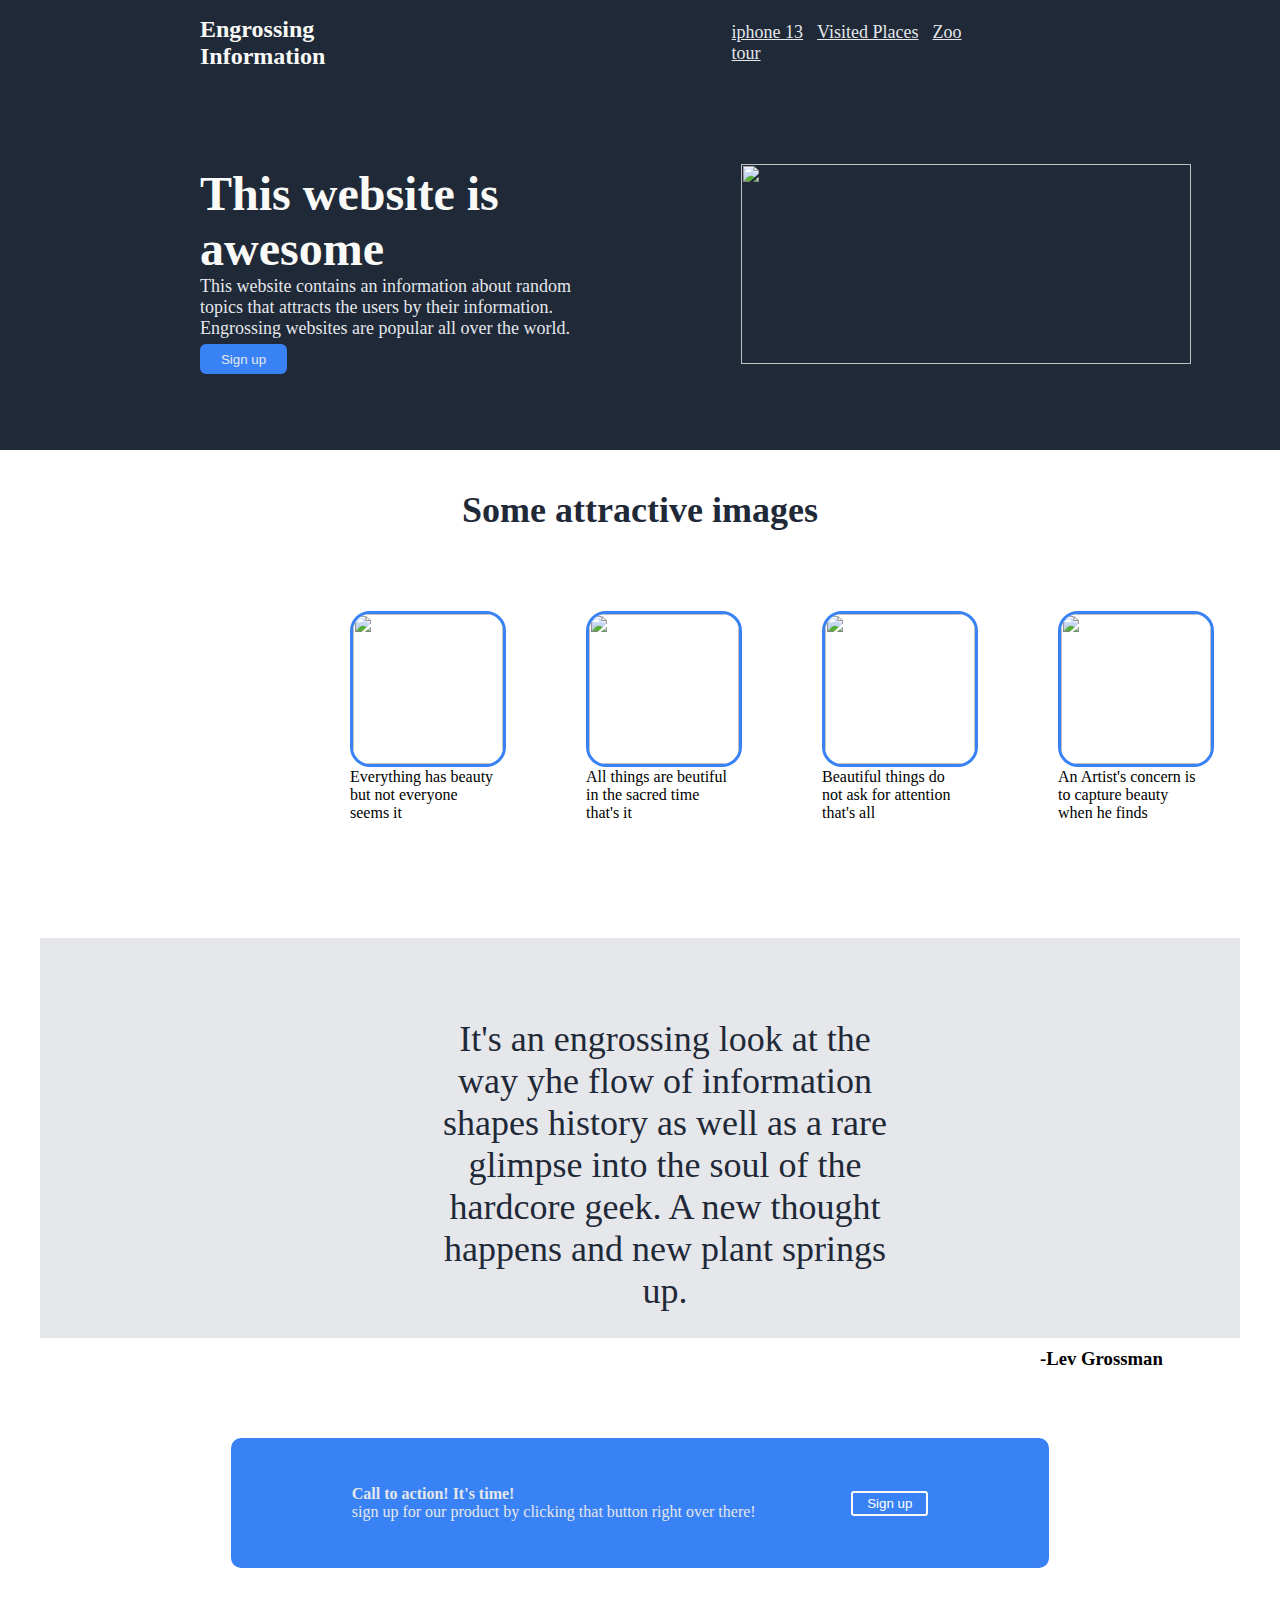
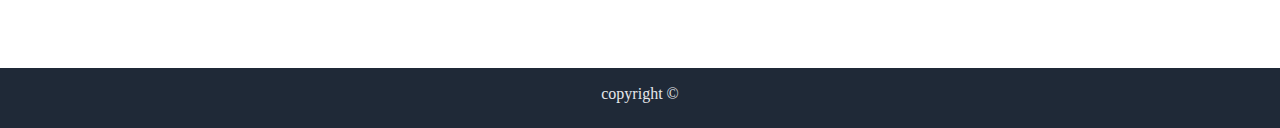
==== index.html @ 87521f39 "Update index.html" ====
<!DOCTYPE html>
<html lang="en">
<head>
    <meta charset="UTF-8">
    <meta http-equiv="X-UA-Compatible" content="IE=edge">
    <meta name="viewport" content="width=device-width, initial-scale=1.0">
    <link rel="stylesheet" href="style.css">
    <title>Engrossing Website</title>
</head>
<body>
    <header class="header">
       
            <div class="headTop" >
                <h1 id="Logo">Engrossing Information </h1>
                <div class="headerLinks">
                    <nav>
                       <a class="iphoneLink" href="./SecondPage/iPhone.html">iphone 13</a>
                       <a class="petLink" href="./FourthPage/places.html">Visited Places</a>
                       <a class="zooLink" href="./ThirdPage/Zoo.html">Zoo tour</a>
                    </nav>
                </div>
            </div>
            <div>
                <h5 class="boldHeading">
                    This website is awesome
                </h5>
                <p class="paragraph">This website contains an information about random topics that attracts the users by their information. Engrossing websites are popular all over the world. </p>
                <button class="button" type="button">Sign up</button>
                <img class="image"src= "https://thumbs.dreamstime.com/b/merry-christmas-tree-transporter-bringing-gifts-to-all-sweethearts-mas-evening-80487472.jpg" />
           </div>
      
    </header>
    <h1 class="attractiveImages">Some attractive images</h1>
    <section class="alignImages">
         <figure>
             <img class="allImages" src="https://encrypted-tbn0.gstatic.com/images?q=tbn:ANd9GcTTRWqchXP9nsOERdfVsK5Ev_tPvuVvVRU41IjovAAz4cTMfODFKGF5jT88oMCc74lvVr0&usqp=CAU" height="150px" width="150px">
             <figcaption class="imagesText">Everything has beauty but not everyone seems it</figcaption>
         </figure>
         <figure> 
             <img class="allImages" src="https://hips.hearstapps.com/hmg-prod/images/interior-christmas-magic-glowing-tree-fireplace-royalty-free-image-1628537941.jpg" height="150px" width="150px">
             <figcaption class="imagesText">All things are beutiful in the sacred time that's it</figcaption>
         </figure>
         <figure>
             <img class="allImages" src="https://www.teahub.io/photos/full/21-218810_beautiful-wallpapers-download-for-mobile-download-beautiful-images.jpg" height="150px" width="150px">
             <figcaption class="imagesText">Beautiful things do not ask for attention that's all </figcaption>
         </figure>
         <figure>
             <img class="allImages" src="https://cdn.wallpapersafari.com/95/88/oacL5r.jpg" height="150px" width="150px">
             <figcaption class="imagesText"> An Artist's concern is to capture beauty when he finds</figcaption>
         </figure>
    </section>
    <blockquote class="engrossingQuote">
        <p class="quote">It's an engrossing look at the way yhe flow of information shapes history as well as a rare glimpse into the soul of the hardcore geek. A new thought happens and new plant springs up. </p>
        <h3 class="author">-Lev Grossman</h3>
    </blockquote>
    <section class="blueBox">
        <div>
            <h5 class="boxLineOne">Call to action! It's time!</h5>
            <p class="boxLineTwo">sign up for our product by clicking that button right over there!</p>
        </div>
        <button class="signUpButton">Sign up</button>
    </section>
    <footer id="footer">
        <p id="end">
           copyright ©
        </p>
    </footer>
</body>
</html>
---- style.css ----
body{
     margin: 0;
}
.header{
    height: 450px;
    background-color:#1F2937;
}
.headTop{
    display: flex;
    justify-content: space-between;
 }
#Logo{
    color: #F9FAF8;
    font-size: 24px;
    padding-left: 200px;
}
.headerLinks{
    margin: auto 300px;
}
nav a{
    font-size: 18px;
}
.iphoneLink{
    color: #E5E7Eb;
    font-size: 18px;
}
.petLink{
    color: #E5E7Eb;
    font-size: 18px;
  
   margin-left: 10px;
}
.zooLink{
    color: #E5E7Eb;
    font-size: 18px;
    margin-left: 10px;
}
.boldHeading{
    color: #F9FAF8;
    font-size: 48px;
    width: 30%;
    padding-left: 200px;
    font-family: 'Roboto';
    src: url(fonts/Roboto-Bold.ttf);
}
.paragraph{
    height: 10px;
    width: 30%;
    margin-left: 200px;
    margin-top: -80px;
    font-size: 18px;
    color: #E5E7Eb;
}
.button{
    color: #E5E7Eb;
    background-color: #3882F6;
    border: #3882F6;
    margin-left: 200px;
    margin-top: 40px;
    border-radius: 6px;
    width: 87px;
    height: 30px;
}
.image{
    margin-left: 450px;  
    margin-top: -599px;
    width: 450px;
    height: 200px;
}
.attractiveImages{
    color: #1F2937;
    font-size: 36px;
    text-align: center;
    padding-top: 15px;
    font-family: 'Roboto';
    src: url(fonts/Roboto-Bold.ttf);
}
.alignImages{
   justify-content: space-evenly;
   display: flex;
   padding-right: 240px;
   padding-left: 310px;
   padding-top: 40px;
}
.allImages{
    border-radius: 20px;
    border: 3px solid #3882F6;
}
.imagesText{
    color: #000;
    width: 145px;
    margin-top: 0px;
}
.engrossingQuote{
    background-color: #E5E7EB;
    height: 400px;
}
.quote{
    text-align: center;
    color: #1F2937;
    font-size: 36px;
    font-weight: light italic;
    padding-right: 350px;
    padding-left: 400px;
    margin-top: 100px;
    padding-top: 80px;
    font-family: 'Roboto';
    src: url(fonts/Roboto-LightItalic.ttf);
}
.author{
    padding-left: 1000px;
}
.blueBox{
    height: 80px;
    background-color: #3882F6;
   border-radius: 10px;
    display: flex;
    align-items: center;
    justify-content: space-evenly;
    margin: 100px auto;
    width: 60%;
    padding: 25px;
}
.boxLineOne{
    font-weight: bold;
    font-size: 16px;
    color: #E5E7Eb;
    margin: 0;
}
.boxLineTwo{
color: #E5E7Eb;
margin: 0;
}
.signUpButton{
 
   background-color: #3882F6;
   color: white;
   border: 2px solid #F9FAF8;
   border-radius: 3px;
   margin: 0px;
   width: 10%;
   height: 25px;
}
#footer{
    height: 60px;
    background-color: #1F2937;
}
#end{
    text-align: center;
    padding-top: 17px;
    color: #E5E7Eb;
}
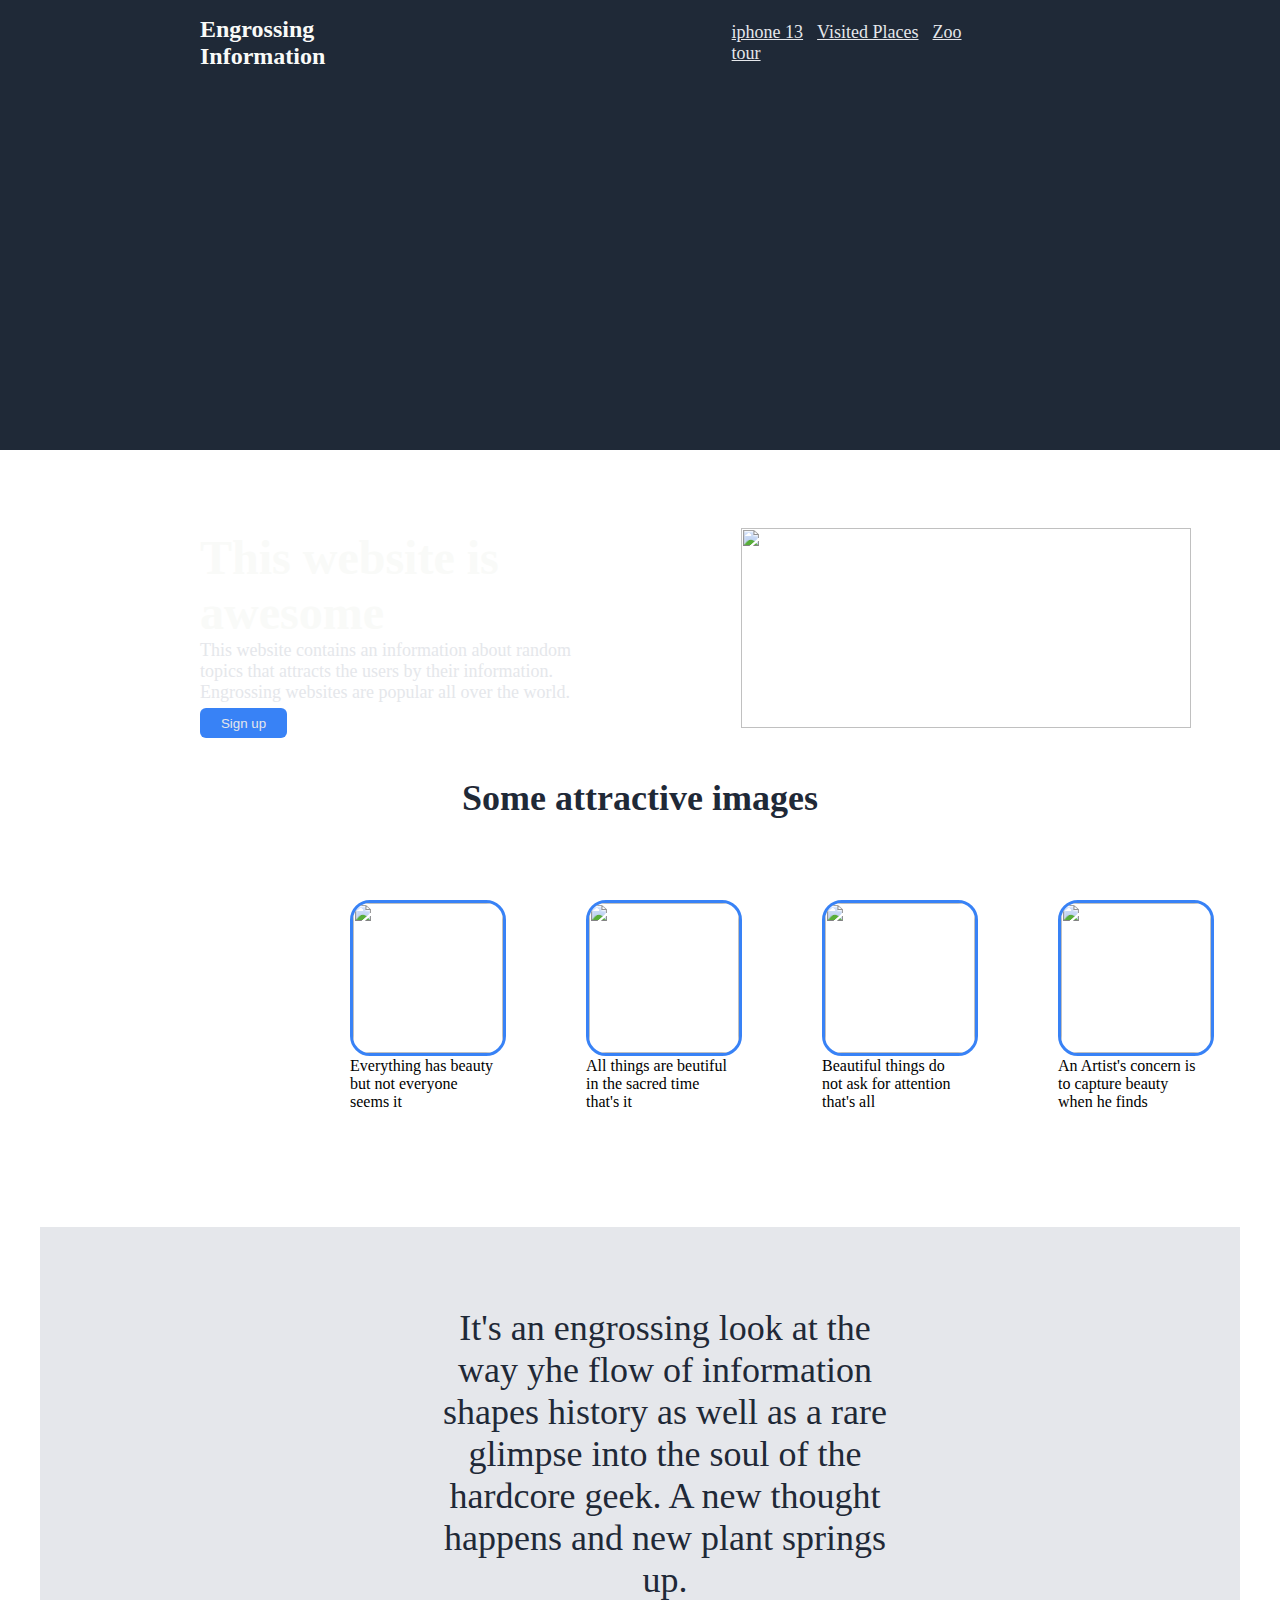
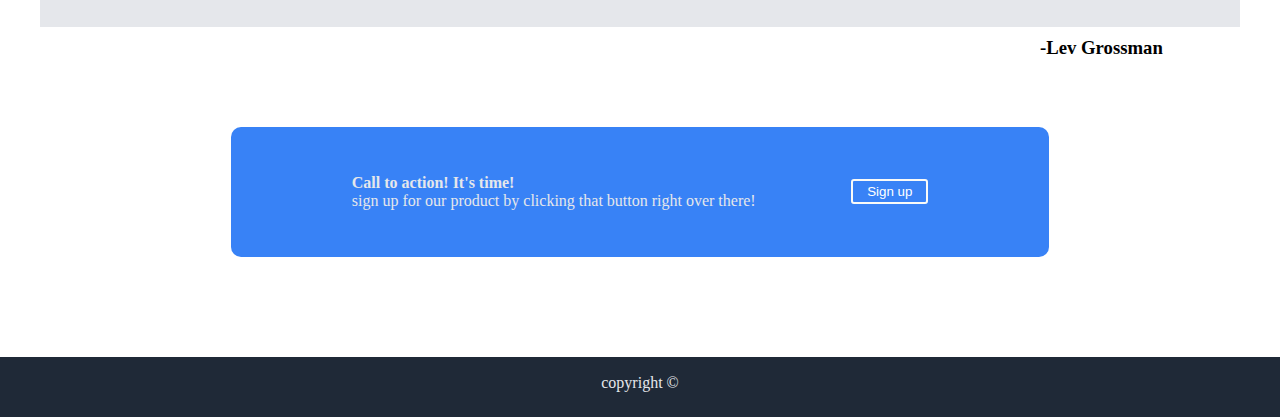
==== commit b90f05b4: "Update index.html" ====
--- a/index.html
+++ b/index.html
@@ -9,57 +9,59 @@
 </head>
 <body>
     <header class="header">
-       
-            <div class="headTop" >
+          <div class="headTop" >
                 <h1 id="Logo">Engrossing Information </h1>
-                <div class="headerLinks">
-                    <nav>
+                <nav class="headerLinks">
                        <a class="iphoneLink" href="./SecondPage/iPhone.html">iphone 13</a>
                        <a class="petLink" href="./FourthPage/places.html">Visited Places</a>
                        <a class="zooLink" href="./ThirdPage/Zoo.html">Zoo tour</a>
-                    </nav>
-                </div>
-            </div>
-            <div>
-                <h5 class="boldHeading">
+                 </nav>
+           </div>
+     </header>
+     <div class="class="header2"">
+               <h5 class="boldHeading">
                     This website is awesome
-                </h5>
-                <p class="paragraph">This website contains an information about random topics that attracts the users by their information. Engrossing websites are popular all over the world. </p>
-                <button class="button" type="button">Sign up</button>
-                <img class="image"src= "https://thumbs.dreamstime.com/b/merry-christmas-tree-transporter-bringing-gifts-to-all-sweethearts-mas-evening-80487472.jpg" />
-           </div>
-      
-    </header>
-    <h1 class="attractiveImages">Some attractive images</h1>
-    <section class="alignImages">
-         <figure>
-             <img class="allImages" src="https://encrypted-tbn0.gstatic.com/images?q=tbn:ANd9GcTTRWqchXP9nsOERdfVsK5Ev_tPvuVvVRU41IjovAAz4cTMfODFKGF5jT88oMCc74lvVr0&usqp=CAU" height="150px" width="150px">
-             <figcaption class="imagesText">Everything has beauty but not everyone seems it</figcaption>
-         </figure>
-         <figure> 
-             <img class="allImages" src="https://hips.hearstapps.com/hmg-prod/images/interior-christmas-magic-glowing-tree-fireplace-royalty-free-image-1628537941.jpg" height="150px" width="150px">
-             <figcaption class="imagesText">All things are beutiful in the sacred time that's it</figcaption>
-         </figure>
-         <figure>
-             <img class="allImages" src="https://www.teahub.io/photos/full/21-218810_beautiful-wallpapers-download-for-mobile-download-beautiful-images.jpg" height="150px" width="150px">
-             <figcaption class="imagesText">Beautiful things do not ask for attention that's all </figcaption>
-         </figure>
-         <figure>
-             <img class="allImages" src="https://cdn.wallpapersafari.com/95/88/oacL5r.jpg" height="150px" width="150px">
-             <figcaption class="imagesText"> An Artist's concern is to capture beauty when he finds</figcaption>
-         </figure>
-    </section>
-    <blockquote class="engrossingQuote">
-        <p class="quote">It's an engrossing look at the way yhe flow of information shapes history as well as a rare glimpse into the soul of the hardcore geek. A new thought happens and new plant springs up. </p>
-        <h3 class="author">-Lev Grossman</h3>
-    </blockquote>
-    <section class="blueBox">
+               </h5>
+               <p class="paragraph">This website contains an information about random topics that attracts the users by their information. Engrossing websites are popular all over the world. </p>
+               <button class="button" type="button">Sign up</button>
+               <img class="image"src= "https://thumbs.dreamstime.com/b/merry-christmas-tree-transporter-bringing-gifts-to-all-sweethearts-mas-evening-80487472.jpg" />
+      </div>
+  <main>
+     <section>
+        <h1 class="attractiveImages">Some attractive images</h1>
+        <div class="alignImages">
+            <figure>
+                <img class="allImages" src="https://encrypted-tbn0.gstatic.com/images?q=tbn:ANd9GcTTRWqchXP9nsOERdfVsK5Ev_tPvuVvVRU41IjovAAz4cTMfODFKGF5jT88oMCc74lvVr0&usqp=CAU" height="150px" width="150px">
+                <figcaption class="imagesText">Everything has beauty but not everyone seems it</figcaption>
+            </figure>
+            <figure> 
+                <img class="allImages" src="https://hips.hearstapps.com/hmg-prod/images/interior-christmas-magic-glowing-tree-fireplace-royalty-free-image-1628537941.jpg" height="150px" width="150px">
+                <figcaption class="imagesText">All things are beutiful in the sacred time that's it</figcaption>
+            </figure>
+            <figure>
+               <img class="allImages" src="https://www.teahub.io/photos/full/21-218810_beautiful-wallpapers-download-for-mobile-download-beautiful-images.jpg" height="150px" width="150px">
+               <figcaption class="imagesText">Beautiful things do not ask for attention that's all </figcaption>
+            </figure>
+            <figure>
+               <img class="allImages" src="https://cdn.wallpapersafari.com/95/88/oacL5r.jpg" height="150px" width="150px">
+               <figcaption class="imagesText"> An Artist's concern is to capture beauty when he finds</figcaption>
+            </figure>
+        </div>
+     </section>
+     <section>
+         <blockquote class="engrossingQuote">
+            <p class="quote">It's an engrossing look at the way yhe flow of information shapes history as well as a rare glimpse into the soul of the hardcore geek. A new thought happens and new plant springs up. </p>
+            <h3 class="author">-Lev Grossman</h3>
+         </blockquote>
+     </section>
+     <section class="blueBox">
         <div>
             <h5 class="boxLineOne">Call to action! It's time!</h5>
             <p class="boxLineTwo">sign up for our product by clicking that button right over there!</p>
         </div>
         <button class="signUpButton">Sign up</button>
-    </section>
+      </section>
+    </main>
     <footer id="footer">
         <p id="end">
            copyright ©
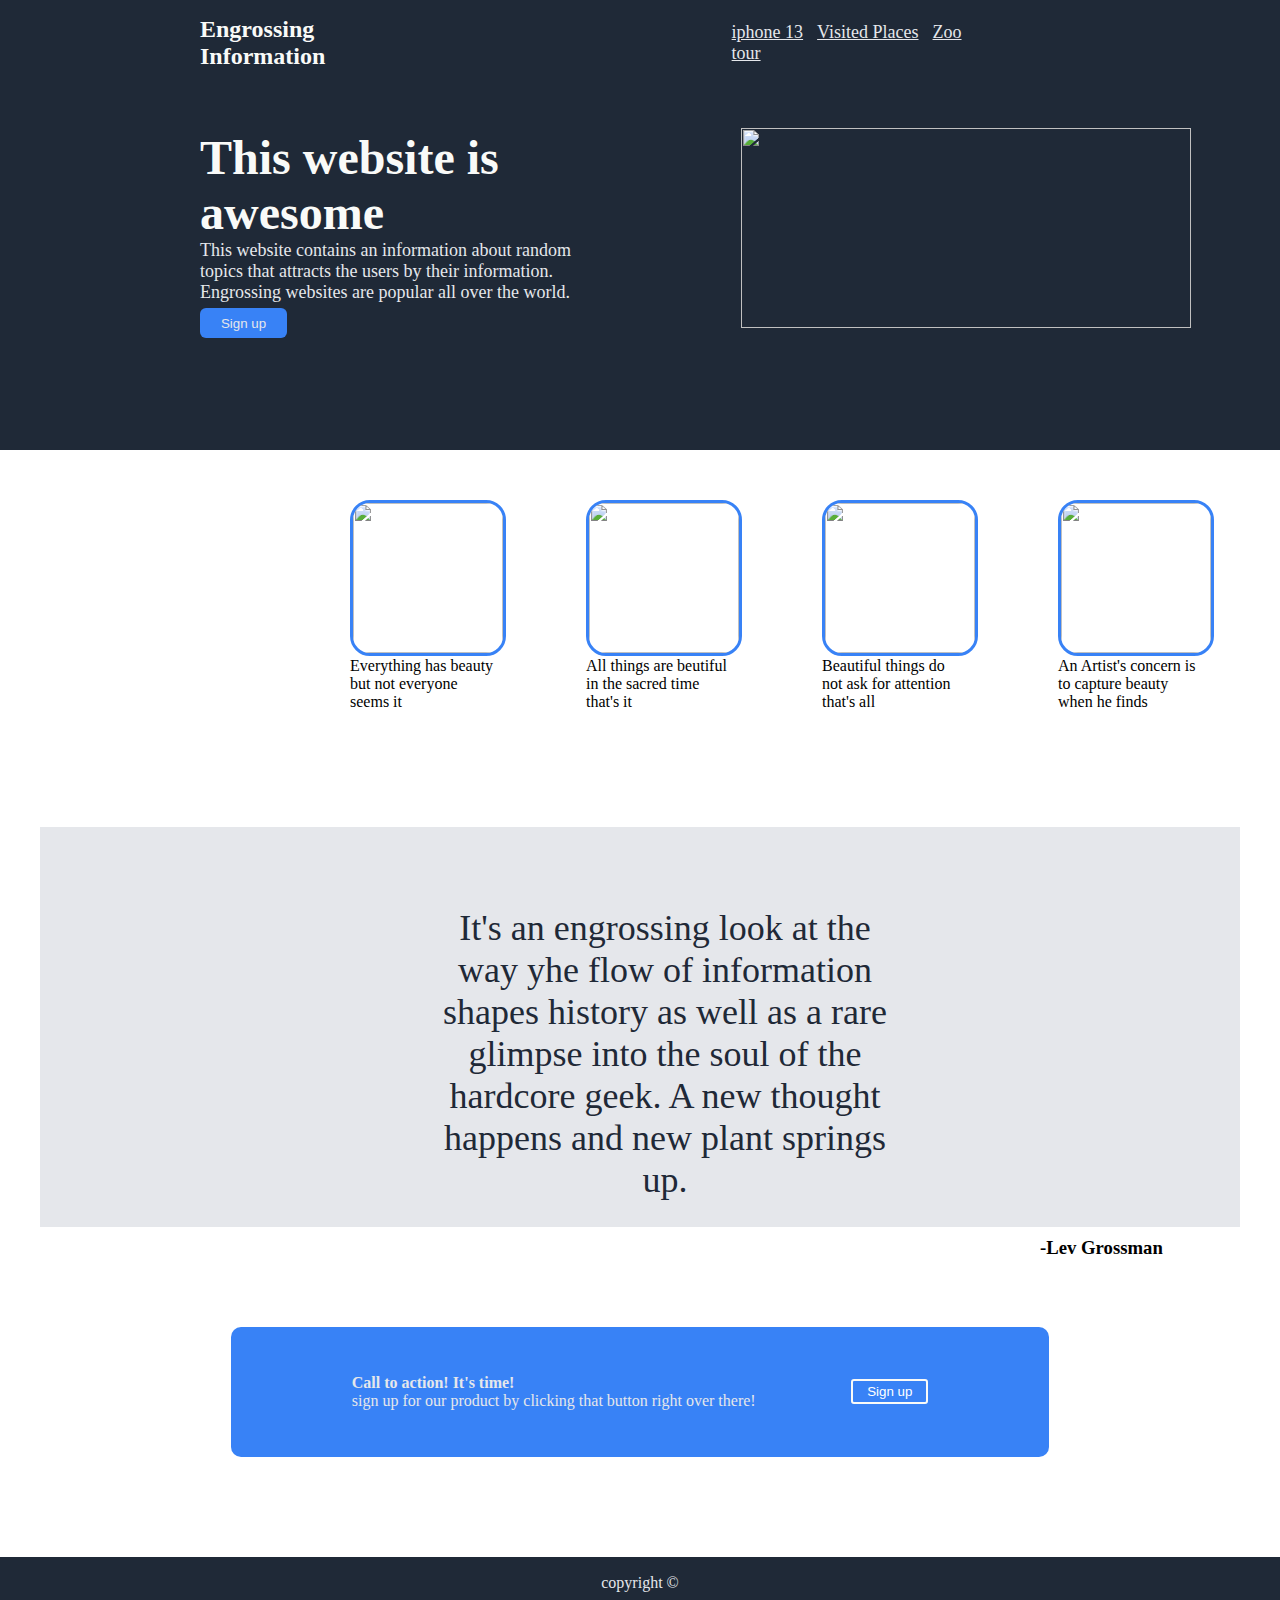
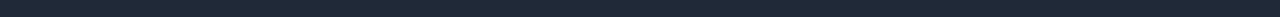
==== commit d0a06139: "Changed image position" ====
--- a/index.html
+++ b/index.html
@@ -1,3 +1,4 @@
+
 <!DOCTYPE html>
 <html lang="en">
 <head>
@@ -17,16 +18,17 @@
                        <a class="zooLink" href="./ThirdPage/Zoo.html">Zoo tour</a>
                  </nav>
            </div>
-     </header>
-     <div class="class="header2"">
-               <h5 class="boldHeading">
-                    This website is awesome
-               </h5>
-               <p class="paragraph">This website contains an information about random topics that attracts the users by their information. Engrossing websites are popular all over the world. </p>
-               <button class="button" type="button">Sign up</button>
-               <img class="image"src= "https://thumbs.dreamstime.com/b/merry-christmas-tree-transporter-bringing-gifts-to-all-sweethearts-mas-evening-80487472.jpg" />
-      </div>
-  <main>
+    </header>
+    <main>
+    <div class="header2">
+        <h5 class="boldHeading">
+            This website is awesome
+        </h5>
+        <p class="paragraph">This website contains an information about random topics that attracts the users by their information. Engrossing websites are popular all over the world. </p>
+        <button class="button" type="button">Sign up</button>
+        <img class="image"src= "https://thumbs.dreamstime.com/b/merry-christmas-tree-transporter-bringing-gifts-to-all-sweethearts-mas-evening-80487472.jpg" />
+   </div>
+  
      <section>
         <h1 class="attractiveImages">Some attractive images</h1>
         <div class="alignImages">
@@ -68,4 +70,4 @@
         </p>
     </footer>
 </body>
-</html>
+</html>--- a/style.css
+++ b/style.css
@@ -1,5 +1,8 @@
 body{
-     margin: 0;
+    margin: 0;
+}
+.header2{
+    margin-top: -400px;
 }
 .header{
     height: 450px;
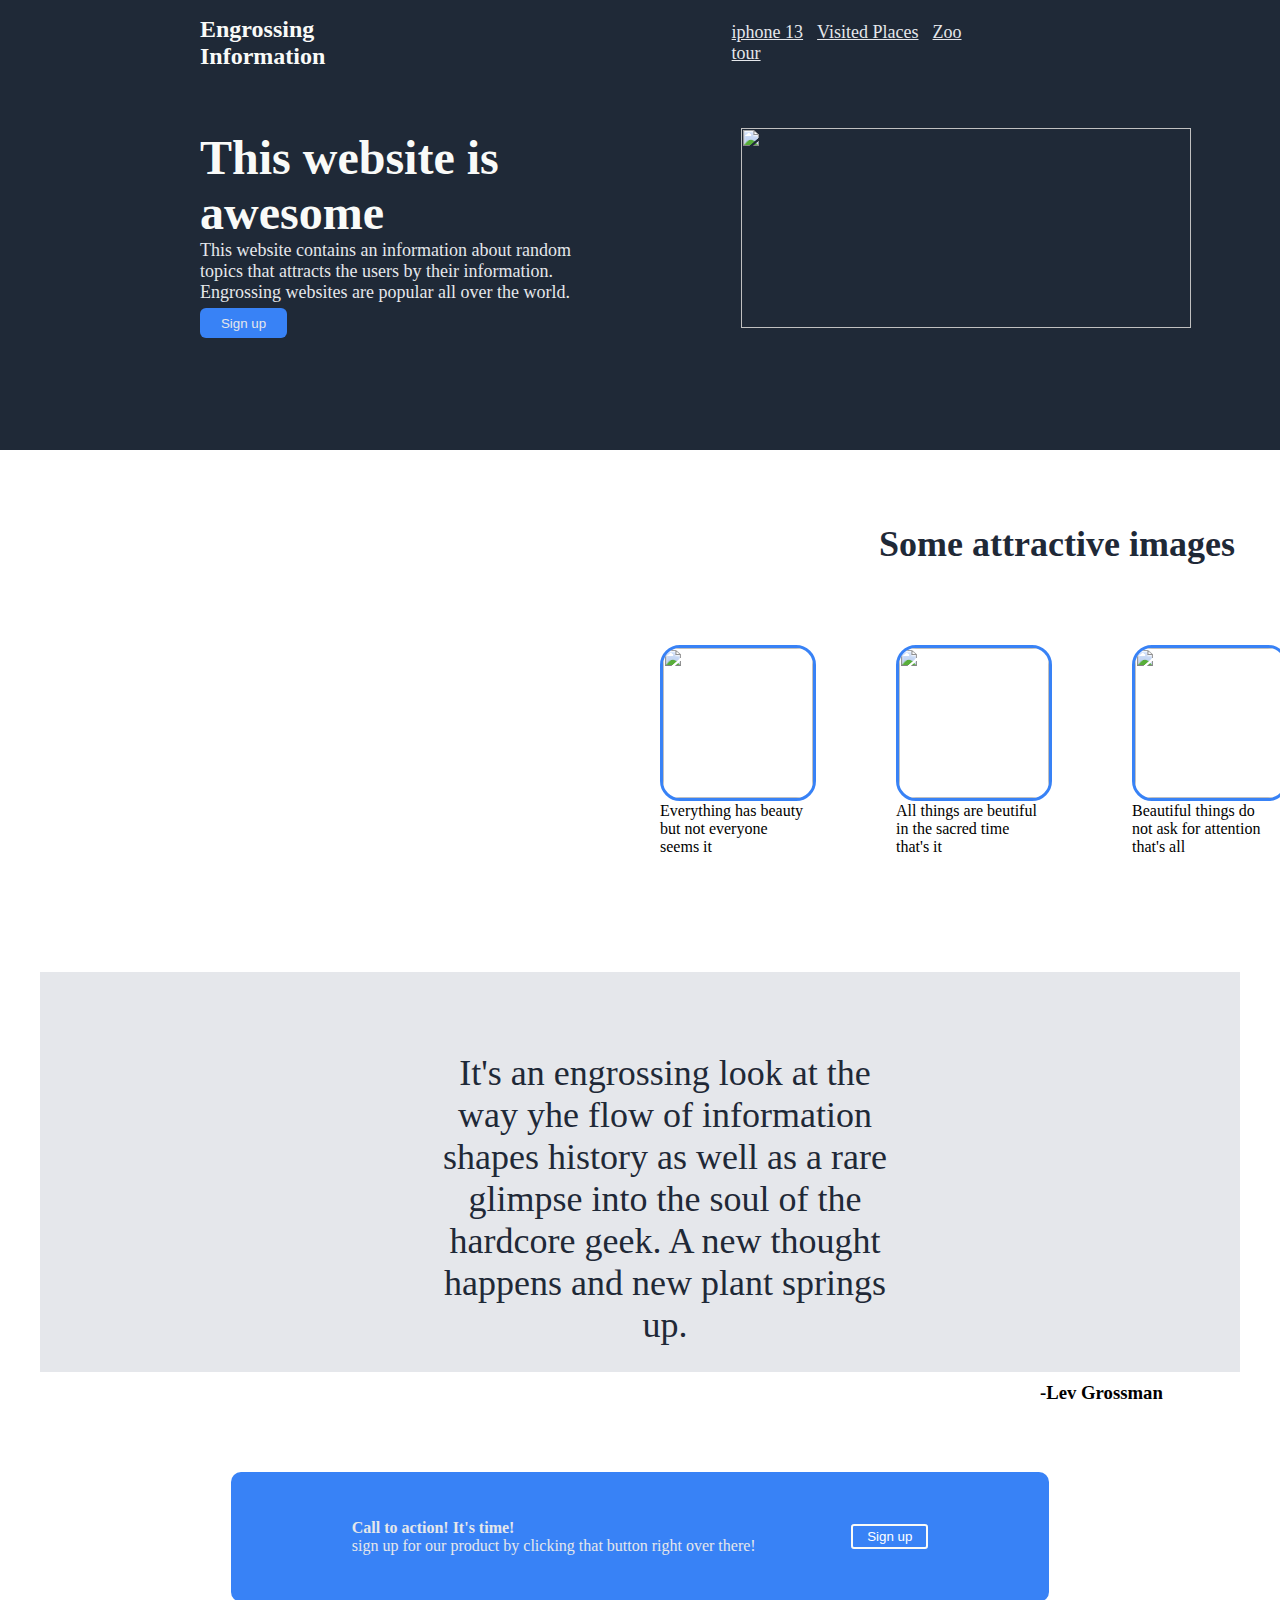
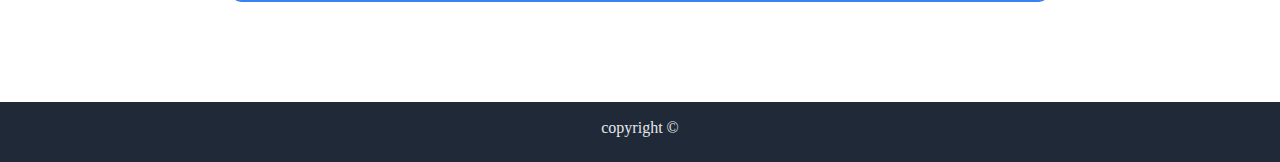
==== commit 8de3c9ee: "Changed image position" ====
--- a/index.html
+++ b/index.html
@@ -18,6 +18,7 @@
                        <a class="zooLink" href="./ThirdPage/Zoo.html">Zoo tour</a>
                  </nav>
            </div>
+
     </header>
     <main>
     <div class="header2">
@@ -32,6 +33,13 @@
      <section>
         <h1 class="attractiveImages">Some attractive images</h1>
         <div class="alignImages">
+
+     </header>
+    <main>
+       <section>
+         <h1 class="attractiveImages">Some attractive images</h1>
+         <div class="alignImages">
+
             <figure>
                 <img class="allImages" src="https://encrypted-tbn0.gstatic.com/images?q=tbn:ANd9GcTTRWqchXP9nsOERdfVsK5Ev_tPvuVvVRU41IjovAAz4cTMfODFKGF5jT88oMCc74lvVr0&usqp=CAU" height="150px" width="150px">
                 <figcaption class="imagesText">Everything has beauty but not everyone seems it</figcaption>
@@ -49,7 +57,11 @@
                <figcaption class="imagesText"> An Artist's concern is to capture beauty when he finds</figcaption>
             </figure>
         </div>
+
      </section>
+
+      </section>
+
      <section>
          <blockquote class="engrossingQuote">
             <p class="quote">It's an engrossing look at the way yhe flow of information shapes history as well as a rare glimpse into the soul of the hardcore geek. A new thought happens and new plant springs up. </p>
@@ -70,4 +82,4 @@
         </p>
     </footer>
 </body>
-</html>+</html>
